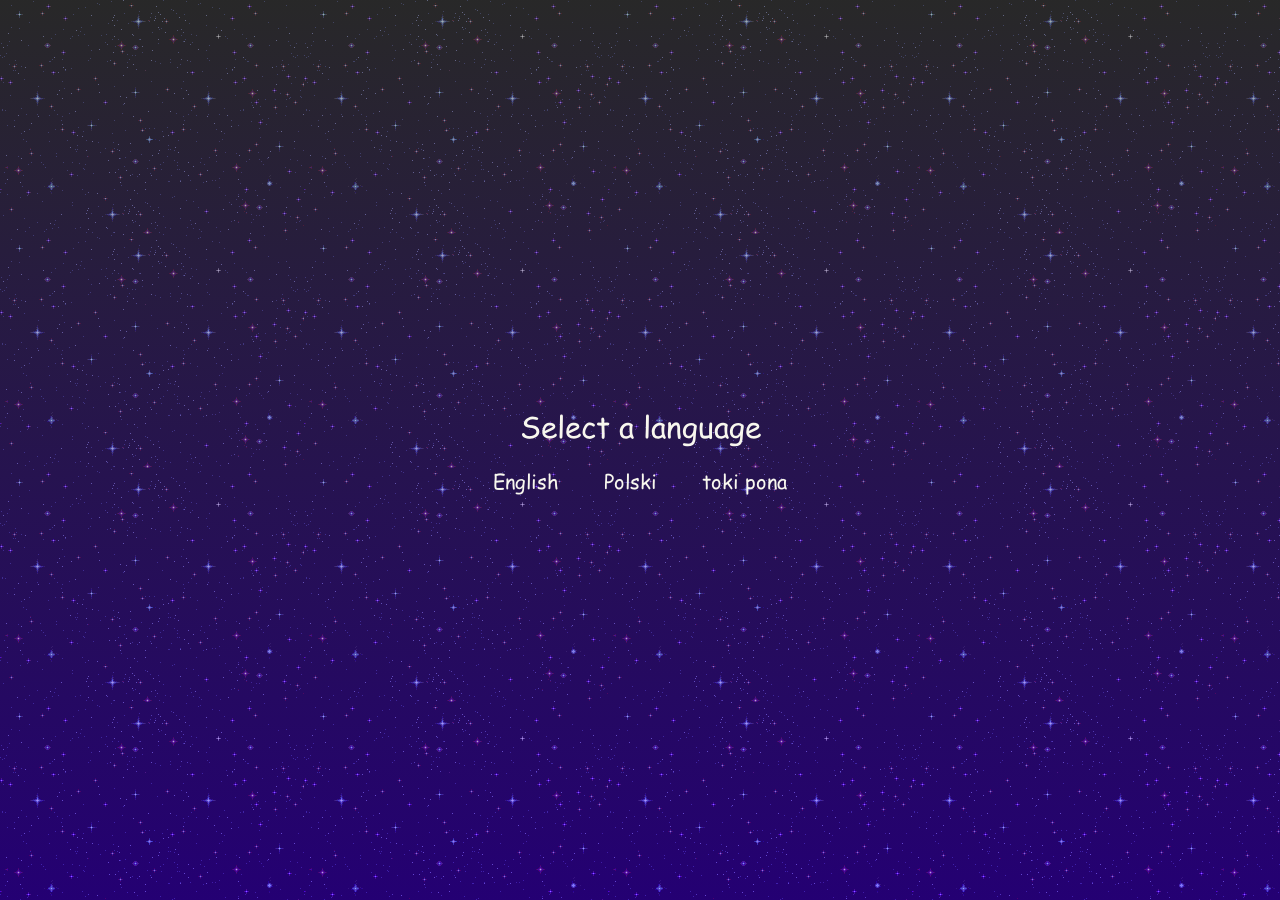
==== index.html @ 0556f3c4 "add site" ====
<head> 
    <script src="js/langSession.js"></script>
    <script src="js/SetPageLang.js"></script>
    <link rel="stylesheet" href="css/global.css">
    <link rel="stylesheet" href="css/landing.css">
</head>
<body onload='LanguagePreview()'>
    <div id="lang-select-wrapper">
        <div id="select-txt">Select a language</div>
        <div id="lang-select">
            <div id="en" onmouseover="LanguagePreview('en')" onclick="LangSessionSet('en')">English<br></div>
            <div id="pl" onmouseover="LanguagePreview('pl')" onclick="LangSessionSet('pl')">Polski<br></div>
            <div id="tok" onmouseover="LanguagePreview('tok')" onclick="LangSessionSet('tok')">toki pona<br></div>
        </div>
    </div>
    <div id="container">
        <div id="warning">
            This site requires JavaScript 
            in order to function properly.<br><br>
            The site is supposed
            to resemble old early-2000's 
            GeoCities sites, which may cause
            eye strain for some people.
        </div>
        <a href="home.html"><div id="continue">Continue?</div></a>
    </div>
</body>
---- css/global.css ----
@font-face {
    font-family: "ComicSans";
    src: url("../font/comic.otf"), format("opentype");
    font-weight: normal;
}

@font-face {
    font-family: "LinjaPona";
    src: url("../font/linjaponadyna.otf"), format("opentype");
    font-weight: normal;
}

html {
		cursor: url('../img/cursor.cur'), auto;
}

body {
    font-family: "Comic Sans MS", "Comic Sans", "ComicSans", "LinjaPona" ;
    color: white;
    height: 100%;
    margin: 0;
    background-image: linear-gradient(
      rgba(80, 80, 80, 0.5), 
      rgba(80, 0, 255, 0.45)
    ), url("../img/bg.gif");
}

a {
    color: white;
}

a:visited {
    color: rgb(128, 128, 128);
}
---- css/landing.css ----
body {
    text-align: center;
    background-color: #171517;
    color: #f8f7ee;
}

#container {
    position:absolute;
    left: 50%;
    top: 50%;
    -webkit-transform: translate(-50%, -50%);
    transform: translate(-50%, -50%);
}

#warning {
    font-size: 20px;
    width: 600px;

}

#continue, #continue:visited, a {
    color: #f8f7ee;
    margin-top: 50px;
    font-size: 30px;
    transition: 0.0s;
    margin-left: auto;
    margin-right: auto;
    width: 150px;
    text-decoration-line: none;
}

#continue:hover {
    color: grey;
    cursor: pointer;
}

#select-txt {
    font-size: 30px;
}

#lang-select-wrapper {
    animation-duration: 0s;
    position: absolute;
    animation-direction: forward;
    animation-fill-mode: forwards;
    left: 50%;
    top: 50%;
    -webkit-transform: translate(-50%, -50%);
    transform: translate(-50%, -50%);
}

#container {
    display: none;
    animation-duration: 0s;
    animation-fill-mode: forwards;
    animation-direction: forwards;

}

#lang-select {
    text-align:center;
}

#en, #pl, #tok {
    display:inline-block;
    vertical-align: middle;
    margin-top: 20px;
    margin-right: 20px;
    margin-left: 20px;
    font-size: 20px;
    cursor: pointer;
    image-rendering: crisp-edges;
}

.flag {

    width: 50px;
}

/*animations

@keyframes FadeOut {
    from {
        opacity: 1;
        visibility: visible;

    }
    to {
        opacity: 0;
        visibility: hidden

    }
}

@keyframes FadeIn {
    from {
        opacity: 0;
        visibility: hidden;

    }
    to {
        opacity: 1;
        visibility: visible

    }
}

*/
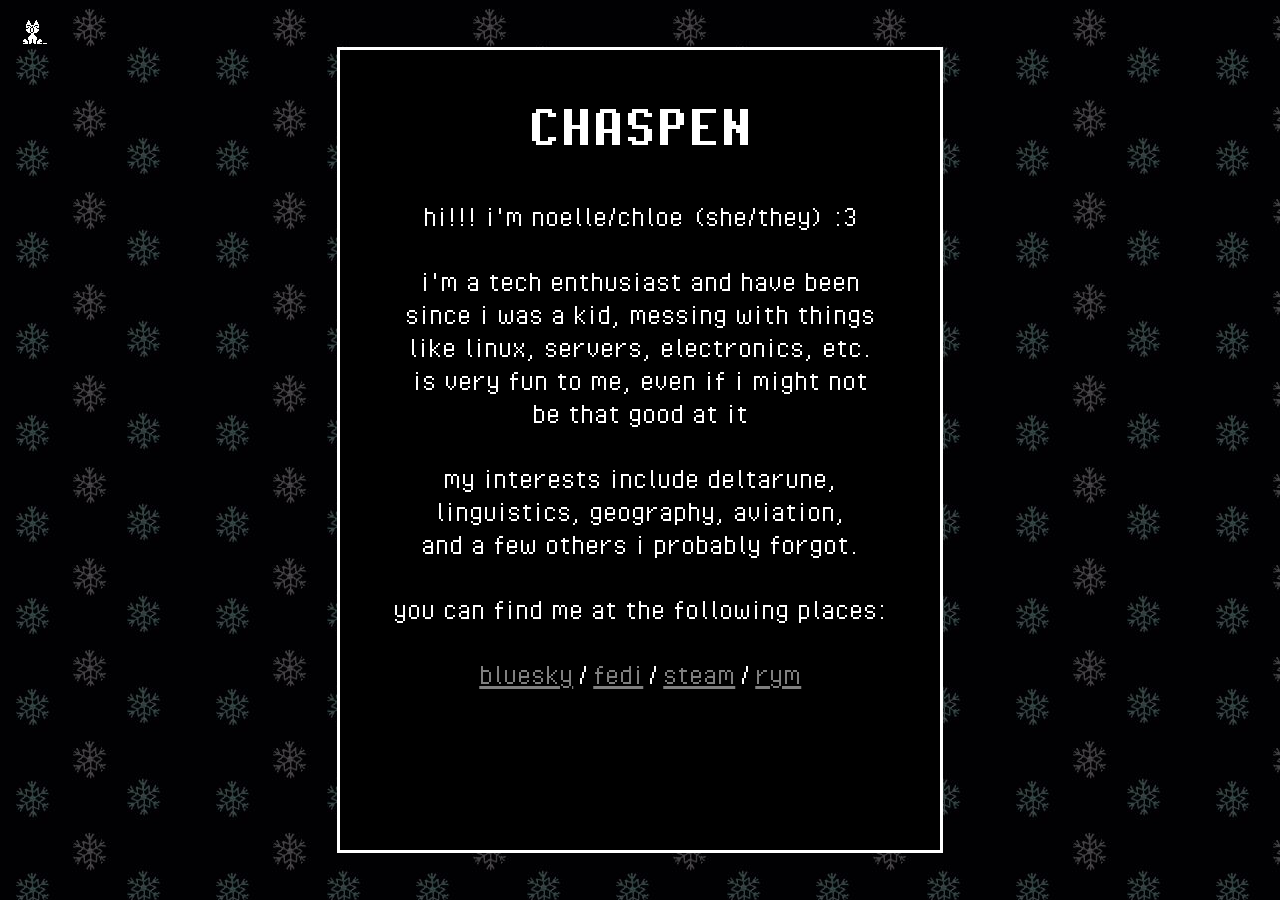
==== commit b7e88034: "overhaul" ====
--- a/index.html
+++ b/index.html
@@ -1,27 +1,37 @@
-<head> 
-    <script src="js/langSession.js"></script>
-    <script src="js/SetPageLang.js"></script>
-    <link rel="stylesheet" href="css/global.css">
-    <link rel="stylesheet" href="css/landing.css">
-</head>
-<body onload='LanguagePreview()'>
-    <div id="lang-select-wrapper">
-        <div id="select-txt">Select a language</div>
-        <div id="lang-select">
-            <div id="en" onmouseover="LanguagePreview('en')" onclick="LangSessionSet('en')">English<br></div>
-            <div id="pl" onmouseover="LanguagePreview('pl')" onclick="LangSessionSet('pl')">Polski<br></div>
-            <div id="tok" onmouseover="LanguagePreview('tok')" onclick="LangSessionSet('tok')">toki pona<br></div>
-        </div>
-    </div>
-    <div id="container">
-        <div id="warning">
-            This site requires JavaScript 
-            in order to function properly.<br><br>
-            The site is supposed
-            to resemble old early-2000's 
-            GeoCities sites, which may cause
-            eye strain for some people.
-        </div>
-        <a href="home.html"><div id="continue">Continue?</div></a>
-    </div>
-</body>
+<head>
+    <meta name="home">
+    <link rel="stylesheet" href="css/global.css">
+    <link rel="stylesheet" href="css/main.css">
+    <script src="js/lastfm.js"></script>
+    <script>
+        addEventListener("resize", (event) => { 
+            if (window.innerWidth < 600 || window.innerHeight < 800) {
+                alert("WINDOW RES IS TOO LOW GRAHHHHH")
+            }
+        })
+    </script>
+</head>
+<body onload="getData();">
+    <script src="js/oneko.js" alt="pixel art cat that follows your cursor"></script>
+    <div id="wrap">
+        <header>
+            <h1>CHASPEN</h1>
+        </header>
+        <section>
+            <p>hi!!! i'm noelle/chloe (she/they) :3</p>
+            <p>i'm a tech enthusiast and have been<br> since i was a kid, messing with things<br> like linux, servers, electronics, etc.<br> is very fun to me, even if i might not<br> be that good at it</p>
+            <p>my interests include deltarune, <br> linguistics, geography, aviation,<br> and a few others i probably forgot.</p>
+            <p>you can find me at the following places:</p>
+            <p><a href="https://bsky.app/profile/chaspen.com">bluesky</a>/<a href="https://social.chaspen.com/@chaspen">fedi</a>/<a href="https://steamcommunity.com/id/Chaspen/">steam</a>/<a href="https://rateyourmusic.com/~Chaspen">rym</a> </p>
+            <footer>
+                <div id="nowplaying">
+                    <img id="cover">
+                    <div class="songwrap">
+                        <div id="artist"></div>
+                        <div id="songtitle"></div>
+                    </div>
+                </div>
+            </footer>
+        </section>
+    </div>
+<body>
--- a/css/global.css
+++ b/css/global.css
@@ -1,28 +1,35 @@
 @font-face {
-    font-family: "ComicSans";
-    src: url("../font/comic.otf"), format("opentype");
-    font-weight: normal;
+    font-family: UTDR-Normal;
+    src: url("../font/PixelOperator.ttf");
 }
 
 @font-face {
-    font-family: "LinjaPona";
-    src: url("../font/linjaponadyna.otf"), format("opentype");
-    font-weight: normal;
+    font-family: UTDR-Bold;
+    src: url("../font/PixelOperator-Bold.ttf");
 }
 
+
 html {
-		cursor: url('../img/cursor.cur'), auto;
+    image-rendering: pixelated;
 }
 
+
 body {
-    font-family: "Comic Sans MS", "Comic Sans", "ComicSans", "LinjaPona" ;
+    display: flex;
+    height: 100%;
+    justify-content: center;
+    align-items: center;
+    font-family: "UTDR-Normal";
     color: white;
-    height: 100%;
+    background-image: url("../img/bgsnowflake98.gif");
+    backdrop-filter: invert(1);
+    background-size: 100px;
+    background-color:black;
     margin: 0;
-    background-image: linear-gradient(
-      rgba(80, 80, 80, 0.5), 
-      rgba(80, 0, 255, 0.45)
-    ), url("../img/bg.gif");
+    padding: 50px;
+    box-sizing: border-box;
+    background-repeat: repeat;
+    background-size: 200px;
 }
 
 a {
--- a/css/main.css
+++ b/css/main.css
@@ -0,0 +1,104 @@
+header {
+	display: flex;
+	justify-content: center;
+	align-items: center;
+	height: 150px;
+}
+
+h1 {
+	font-size: 64px;
+	font-family: "UTDR-Bold";
+	
+}
+
+#wrap {
+
+    background-color:black;
+	overflow:auto;
+	outline-style: solid;
+	width: 600px;
+	flex-shrink: 10;
+	height: 800px;
+
+	white-space: initial;
+}
+
+p {
+	text-align: center;
+	justify-content: center;
+	overflow-wrap: normal;
+	font-size: 32px;
+	white-space: initial;
+	margin-top: 0px;
+	transform: translateX(0.25px)
+}
+
+
+
+
+#nowplaying {
+	margin-top: 20px;
+	justify-content: center;
+	align-items: center;
+	text-align: center;
+	background: rgba(0,0,0,0.333);
+	width: 250px;
+	height: 100px;
+	margin-left: auto;
+	margin-right: auto;
+	transform: translateX(0.25px);
+	display: flex;
+}
+
+#cover {
+	width: 70px;
+	left: 0;
+}
+
+.songwrap {
+	align-content: center;
+	text-align: left;
+	padding-left: 10px;
+	text-overflow: ellipsis;
+	white-space: nowrap;
+	overflow: hidden; 
+	width: 150px;
+	font-size: 16px;
+	
+}
+
+#songtitle {
+	text-overflow: ellipsis;
+	white-space: nowrap;
+	overflow: hidden; 
+	width: 150px;
+}
+
+#artist {
+	text-overflow: ellipsis;
+	white-space: nowrap;
+	overflow: hidden; 
+	width: 150px;
+}
+
+#nowplaying {
+	cursor: pointer;
+}
+
+a {
+	margin-right: 5px;
+	margin-left: 5px;
+	color: grey;
+	
+}
+
+a:visited {
+	color: grey;
+	text-decoration: none;
+
+}
+
+a:hover {
+	color: white;
+
+}
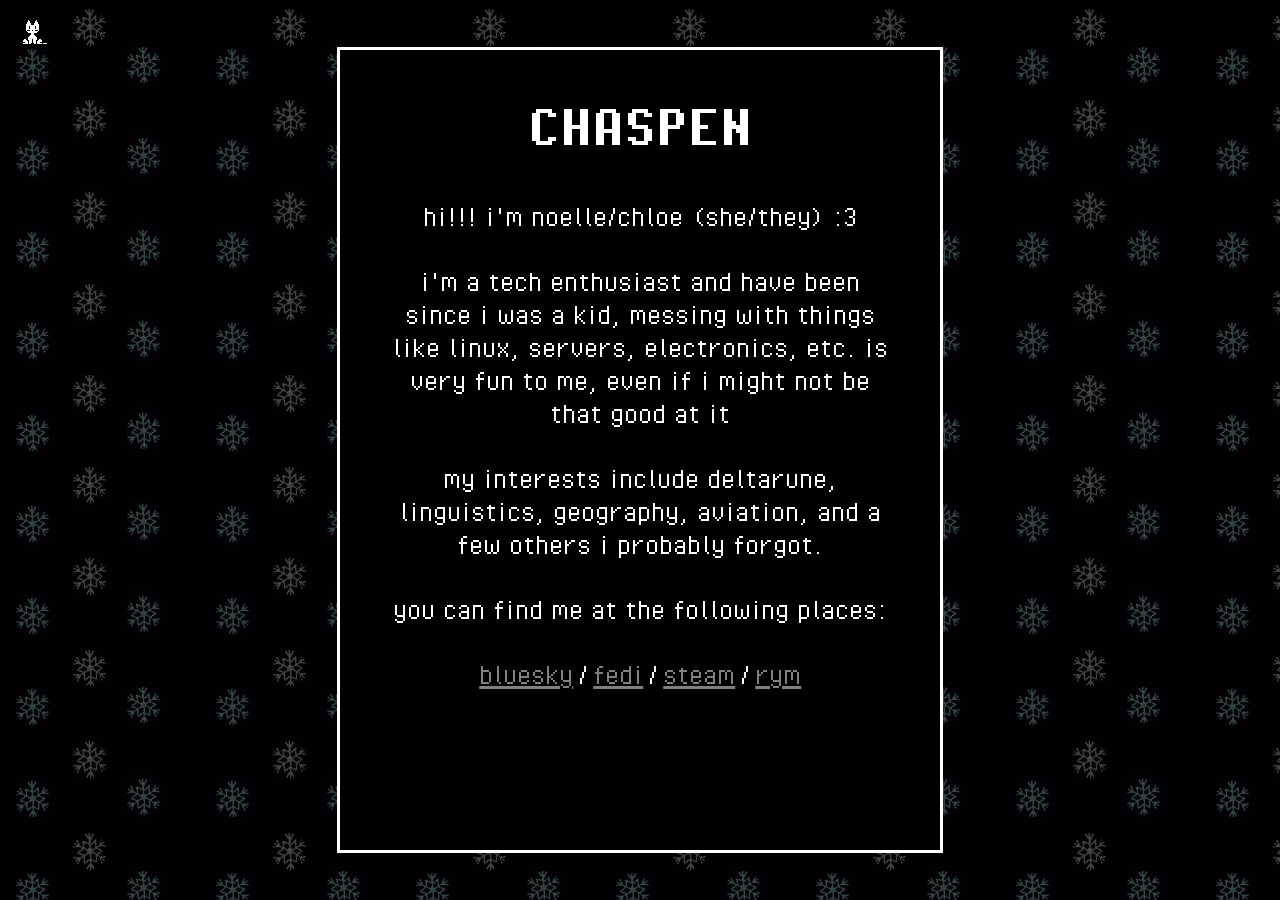
==== commit 2d177041: "make more responsive/reactive" ====
--- a/index.html
+++ b/index.html
@@ -3,13 +3,6 @@
     <link rel="stylesheet" href="css/global.css">
     <link rel="stylesheet" href="css/main.css">
     <script src="js/lastfm.js"></script>
-    <script>
-        addEventListener("resize", (event) => { 
-            if (window.innerWidth < 600 || window.innerHeight < 800) {
-                alert("WINDOW RES IS TOO LOW GRAHHHHH")
-            }
-        })
-    </script>
 </head>
 <body onload="getData();">
     <script src="js/oneko.js" alt="pixel art cat that follows your cursor"></script>
@@ -19,8 +12,8 @@
         </header>
         <section>
             <p>hi!!! i'm noelle/chloe (she/they) :3</p>
-            <p>i'm a tech enthusiast and have been<br> since i was a kid, messing with things<br> like linux, servers, electronics, etc.<br> is very fun to me, even if i might not<br> be that good at it</p>
-            <p>my interests include deltarune, <br> linguistics, geography, aviation,<br> and a few others i probably forgot.</p>
+            <p>i'm a tech enthusiast and have been since i was a kid, messing with things like linux, servers, electronics, etc. is very fun to me, even if i might not be that good at it</p>
+            <p>my interests include deltarune, linguistics, geography, aviation, and a few others i probably forgot.</p>
             <p>you can find me at the following places:</p>
             <p><a href="https://bsky.app/profile/chaspen.com">bluesky</a>/<a href="https://social.chaspen.com/@chaspen">fedi</a>/<a href="https://steamcommunity.com/id/Chaspen/">steam</a>/<a href="https://rateyourmusic.com/~Chaspen">rym</a> </p>
             <footer>
--- a/css/global.css
+++ b/css/global.css
@@ -21,8 +21,7 @@
     align-items: center;
     font-family: "UTDR-Normal";
     color: white;
-    background-image: url("../img/bgsnowflake98.gif");
-    backdrop-filter: invert(1);
+    background-image: url("../img/bgsnowflake98.png");
     background-size: 100px;
     background-color:black;
     margin: 0;
--- a/css/main.css
+++ b/css/main.css
@@ -8,19 +8,25 @@
 h1 {
 	font-size: 64px;
 	font-family: "UTDR-Bold";
+	transform: translateX(0.25px)
 	
 }
 
+
+section {
+	max-width: 500px;
+	margin-left: auto;
+	margin-right: auto;
+}
+
 #wrap {
-
     background-color:black;
 	overflow:auto;
 	outline-style: solid;
 	width: 600px;
 	flex-shrink: 10;
-	height: 800px;
-
-	white-space: initial;
+	height: 100%;
+	max-height: 800px;
 }
 
 p {
@@ -28,13 +34,9 @@
 	justify-content: center;
 	overflow-wrap: normal;
 	font-size: 32px;
-	white-space: initial;
 	margin-top: 0px;
 	transform: translateX(0.25px)
 }
-
-
-
 
 #nowplaying {
 	margin-top: 20px;
@@ -53,6 +55,7 @@
 #cover {
 	width: 70px;
 	left: 0;
+	image-rendering: smooth;
 }
 
 .songwrap {
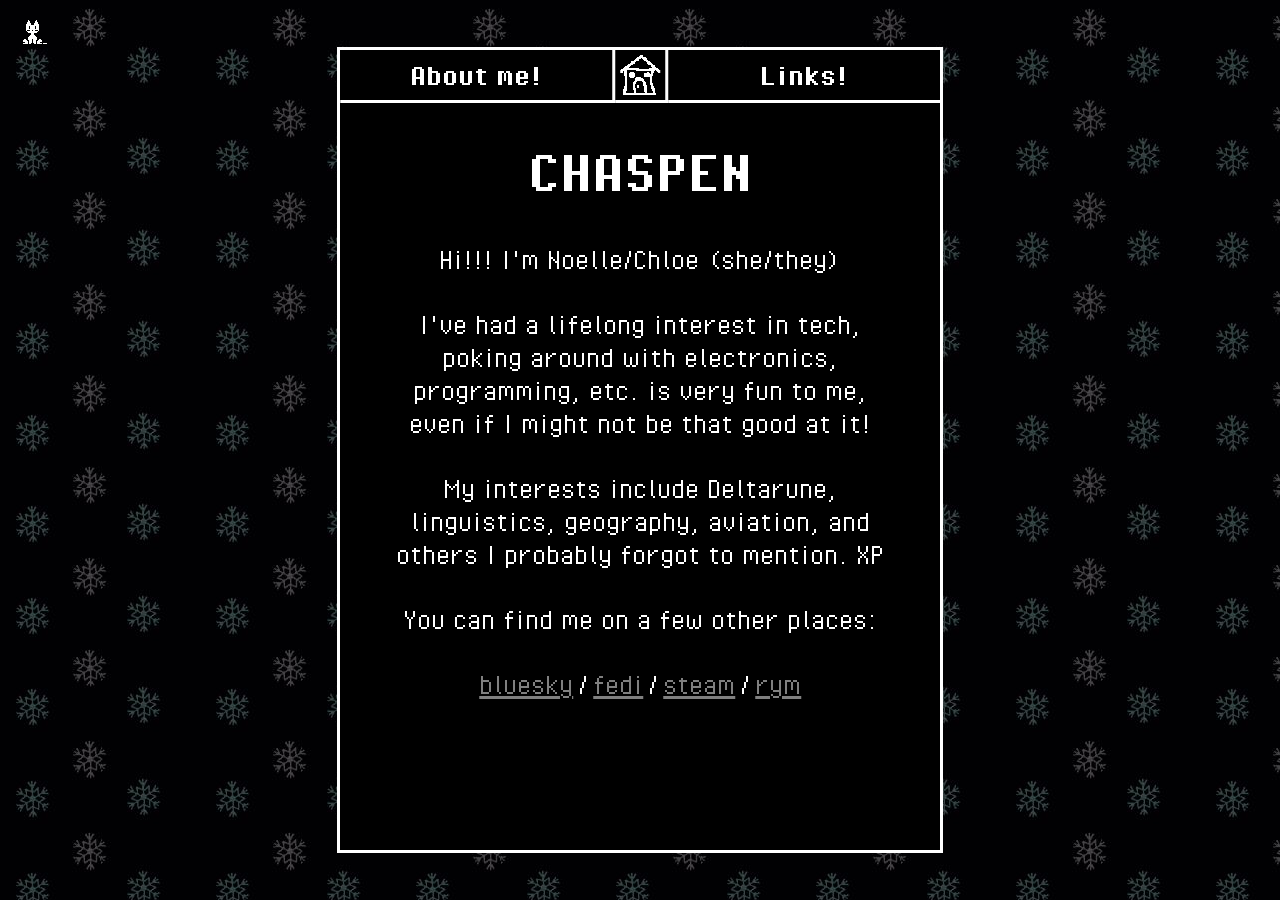
==== commit db89820f: "add more shit!!!" ====
--- a/index.html
+++ b/index.html
@@ -3,18 +3,28 @@
     <link rel="stylesheet" href="css/global.css">
     <link rel="stylesheet" href="css/main.css">
     <script src="js/lastfm.js"></script>
+    <script src="js/konami.js"></script>
+    <script>
+        
+    </script>
 </head>
 <body onload="getData();">
     <script src="js/oneko.js" alt="pixel art cat that follows your cursor"></script>
     <div id="wrap">
+        <div id="TopLinks">
+            <div id="about"><a href="/about.html">About me!</a></div>
+            <div id="home"><a><img src="img/home.png" style="height: 40px;"></a></div>
+            <div id="links"><a href="/links.html">Links!</a></div>
+        </div>
         <header>
+            
             <h1>CHASPEN</h1>
         </header>
         <section>
-            <p>hi!!! i'm noelle/chloe (she/they) :3</p>
-            <p>i'm a tech enthusiast and have been since i was a kid, messing with things like linux, servers, electronics, etc. is very fun to me, even if i might not be that good at it</p>
-            <p>my interests include deltarune, linguistics, geography, aviation, and a few others i probably forgot.</p>
-            <p>you can find me at the following places:</p>
+            <p>Hi!!! I'm Noelle/Chloe (she/they)</p>
+            <p>I've had a lifelong interest in tech, poking around with electronics, programming, etc. is very fun to me, even if I might not be that good at it!</p>
+            <p>My interests include Deltarune, linguistics, geography, aviation, and others I probably forgot to mention. XP</p>
+            <p>You can find me on a few other places:</p>
             <p><a href="https://bsky.app/profile/chaspen.com">bluesky</a>/<a href="https://social.chaspen.com/@chaspen">fedi</a>/<a href="https://steamcommunity.com/id/Chaspen/">steam</a>/<a href="https://rateyourmusic.com/~Chaspen">rym</a> </p>
             <footer>
                 <div id="nowplaying">
--- a/css/global.css
+++ b/css/global.css
@@ -13,28 +13,89 @@
     image-rendering: pixelated;
 }
 
-
-body {
-    display: flex;
-    height: 100%;
-    justify-content: center;
-    align-items: center;
-    font-family: "UTDR-Normal";
-    color: white;
-    background-image: url("../img/bgsnowflake98.png");
-    background-size: 100px;
-    background-color:black;
-    margin: 0;
-    padding: 50px;
-    box-sizing: border-box;
-    background-repeat: repeat;
-    background-size: 200px;
+section {
+	max-width: 500px;
+	margin-left: auto;
+	margin-right: auto;
 }
 
 a {
     color: white;
+	
 }
 
 a:visited {
     color: rgb(128, 128, 128);
+}
+
+#TopLinks {
+	display: flex;
+	flex-direction: row;
+	max-width: 600px;
+	font-size: 32px;
+	top: 0;
+	position: sticky;
+	width:100%;
+	z-index: 1;	
+	background-color: black;
+}
+
+#about, #links, #home {
+	display: flex;
+	text-align: center;
+	height: 50px;
+	justify-content: center;
+	align-items: center;
+	text-align: center;
+	font-size: 32px;
+	transform: translateX(0.25px);
+	font-family: "UTDR-Bold";
+	width:inherit;
+}
+
+
+#about:hover, #links:hover {
+	background-color: white;
+	color: black;
+	cursor: pointer;
+}
+#about> a, #links > a, #home > a {
+	color: white;
+	text-decoration: none;
+	width: inherit;
+	height: inherit;
+	display: flex;
+	align-items: center;
+	text-align: center;
+	justify-content: center;
+}
+
+#about:hover > a, #links:hover > a {
+	color: black;
+}
+
+#home:hover {
+	background-color: white;
+	cursor: pointer;
+}
+
+#home:hover > a > img {
+	background-color: white;
+	filter: invert(1);
+}
+
+#about {
+	color:white;
+	border-bottom: solid white;
+	border-right: solid white;
+}
+
+#links {
+	border-bottom: solid white;
+}
+
+#home {
+	max-width: 50px;
+	border-right: solid white;
+	border-bottom: solid white;
 }
--- a/css/main.css
+++ b/css/main.css
@@ -2,21 +2,8 @@
 	display: flex;
 	justify-content: center;
 	align-items: center;
-	height: 150px;
-}
-
-h1 {
-	font-size: 64px;
-	font-family: "UTDR-Bold";
-	transform: translateX(0.25px)
-	
-}
-
-
-section {
-	max-width: 500px;
-	margin-left: auto;
-	margin-right: auto;
+	height: 100px;
+	margin-top: 40px;
 }
 
 #wrap {
@@ -29,13 +16,41 @@
 	max-height: 800px;
 }
 
+body {
+    display: flex;
+    height: 100%;
+    justify-content: center;
+    align-items: center;
+    font-family: "UTDR-Normal";
+    color: white;
+    background-image: url("../img/bgsnowflake98.png");
+    background-size: 100px;
+    background-color:black;
+    margin: 0;
+    padding: 50px;
+    box-sizing: border-box;
+    background-repeat: repeat;
+    background-size: 200px;
+	z-index: 0;
+}
+
+h1 {
+	font-size: 64px;
+	font-family: "UTDR-Bold";
+	transform: translateX(0.25px);
+	margin-top: 0px;
+	
+}
+
+
 p {
 	text-align: center;
 	justify-content: center;
 	overflow-wrap: normal;
 	font-size: 32px;
 	margin-top: 0px;
-	transform: translateX(0.25px)
+	position: relative;
+	transform: translateX(0.25px);
 }
 
 #nowplaying {
@@ -103,5 +118,4 @@
 
 a:hover {
 	color: white;
-
 }
